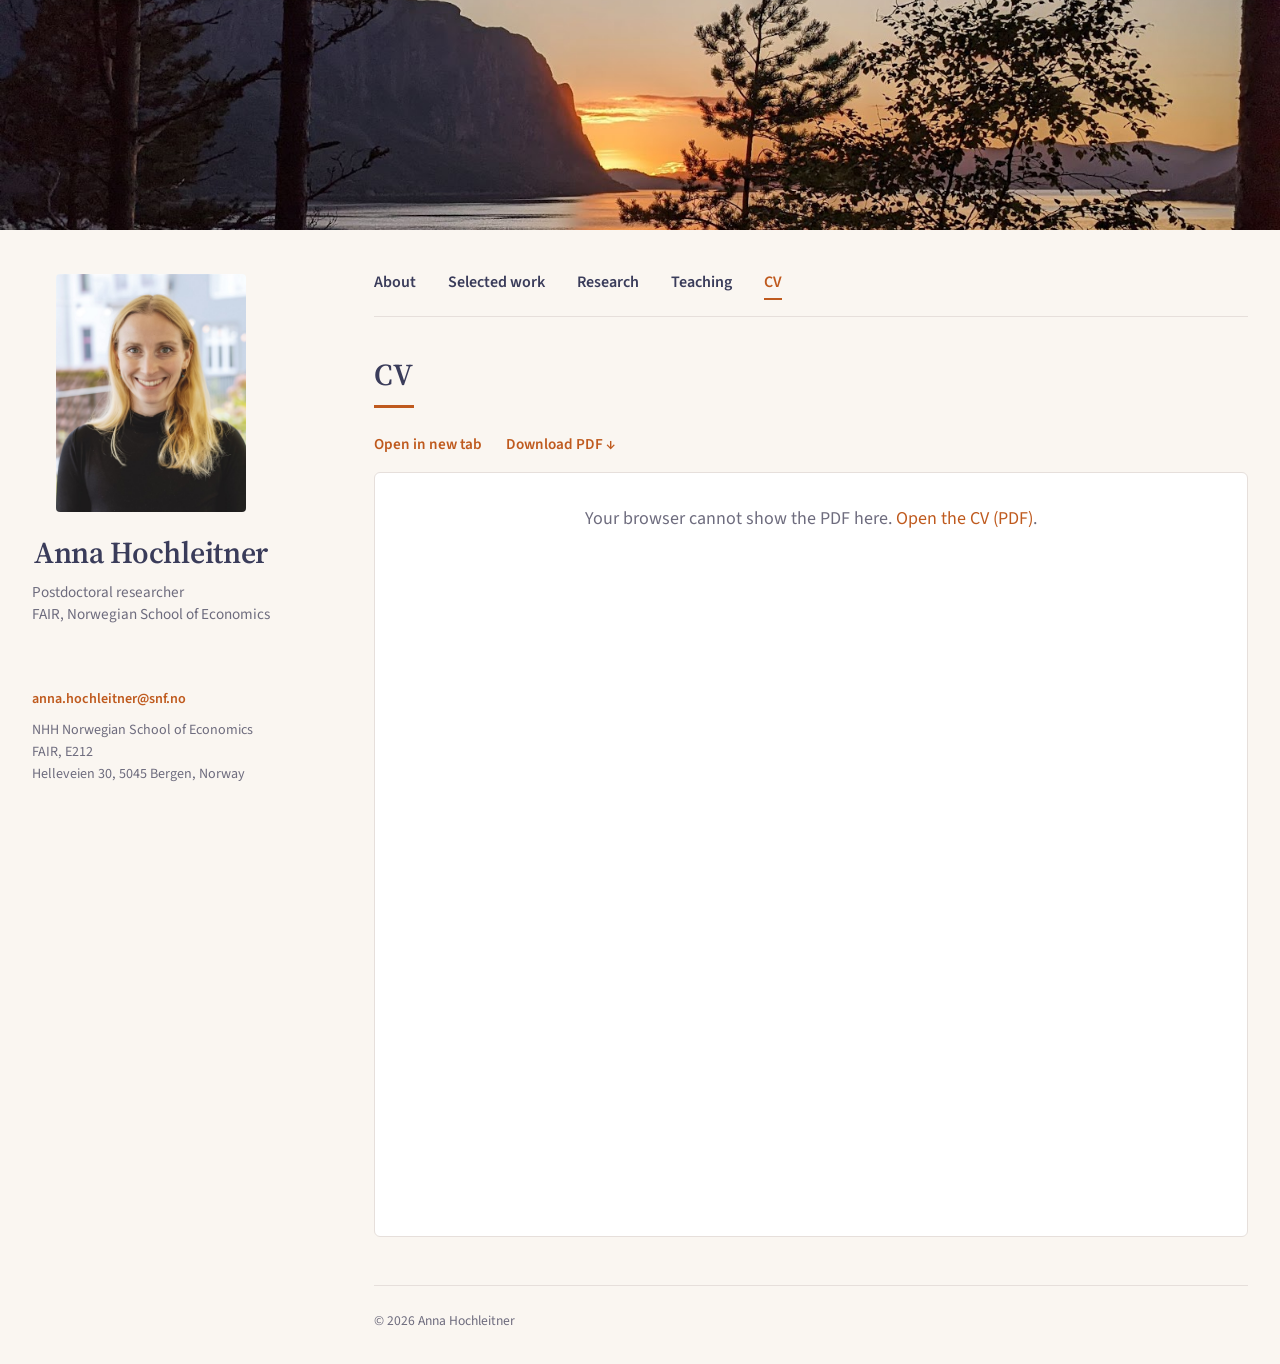
==== cv.html @ d39b29f3 "Remove external-link arrows" ====
<!doctype html>
<html lang="en">
<head>
  <meta charset="utf-8">
  <meta name="viewport" content="width=device-width, initial-scale=1">
  <title>CV · Anna Hochleitner</title>
  <meta name="description" content="Curriculum vitae of Anna Hochleitner.">
  <link rel="preconnect" href="https://fonts.googleapis.com">
  <link rel="preconnect" href="https://fonts.gstatic.com" crossorigin>
  <link href="https://fonts.googleapis.com/css2?family=Source+Sans+3:ital,wght@0,400;0,600;1,400&family=Source+Serif+4:ital,opsz,wght@0,8..60,400;0,8..60,600;1,8..60,400&display=swap" rel="stylesheet">
  <link rel="icon" href="favicon.svg" type="image/svg+xml">
  <link rel="stylesheet" href="style.css">
</head>
<body>
  <div class="banner" role="img" aria-label="Sunset over a fjord, seen through pine trees"></div>
  <div class="layout">
    <aside class="sidebar">
      <div class="identity">
      <img class="photo" src="photo.jpg" alt="Portrait of Anna Hochleitner" width="190" height="238">
      <h1>Anna Hochleitner</h1>
      <p class="role">Postdoctoral researcher<br>FAIR, Norwegian School of Economics</p>
      </div>

      <div class="contact">
        <p><a href="mailto:anna.hochleitner@snf.no">anna.hochleitner@snf.no</a></p>
        <p>NHH Norwegian School of Economics<br>FAIR, E212<br>Helleveien 30, 5045 Bergen, Norway</p>
      </div>
    </aside>

    <main>
      <nav class="tabs" aria-label="Sections">
        <a href="index.html#about">About</a>
        <a href="index.html#selected">Selected work</a>
        <a href="index.html#research">Research</a>
        <a href="index.html#teaching">Teaching</a>
        <a href="cv.html" class="active" aria-current="page">CV</a>
      </nav>

      <section id="cv">
        <h2>CV</h2>
        <p class="cv-actions">
          <a href="cv.pdf#navpanes=0&amp;pagemode=none" target="_blank" rel="noopener">Open in new tab</a>
          <a href="cv.pdf" download="CV_AnnaHochleitner.pdf">Download PDF ↓</a>
        </p>
        <object class="cv-viewer" data="cv.pdf#navpanes=0&amp;pagemode=none&amp;view=FitH" type="application/pdf" aria-label="CV of Anna Hochleitner">
          <p class="cv-fallback">Your browser cannot show the PDF here. <a href="cv.pdf" target="_blank" rel="noopener">Open the CV (PDF)</a>.</p>
        </object>
      </section>

      <footer>© 2026 Anna Hochleitner</footer>
    </main>
  </div>

</body>
</html>
---- style.css ----
:root {
  --bg: #faf6f1;
  --surface: #ffffff;
  --text: #262733;
  --muted: #6e6c7e;
  --border: #e6dfdb;
  --accent: #bf5a1e;
  --heading: #3a3c5a;
  --accent-soft: #fbe7d6;
  --serif: "Source Serif 4", Georgia, "Times New Roman", serif;
  --sans: "Source Sans 3", system-ui, sans-serif;
}
@media (prefers-color-scheme: dark) {
  :root {
    --bg: #16171f;
    --surface: #1f212c;
    --text: #ece8e3;
    --muted: #a3a1b5;
    --border: #313447;
    --accent: #f2a35e;
    --heading: #d9d6ee;
    --accent-soft: #3b2c22;
  }
}

* { box-sizing: border-box; margin: 0; padding: 0; }
html { scroll-behavior: smooth; }
body {
  font-family: var(--sans);
  font-size: 18px;
  line-height: 1.6;
  background: var(--bg);
  color: var(--text);
}
a { color: var(--accent); text-decoration: none; }
a:hover { text-decoration: underline; text-underline-offset: 3px; }

/* Two-column layout: sidebar + content */
.layout {
  max-width: 1120px; margin: 0 auto; padding: 0 2rem;
  display: grid; grid-template-columns: 270px minmax(0, 1fr); gap: 4.5rem;
}

/* Sidebar */
.sidebar {
  position: sticky; top: 0; align-self: start;
  height: 100vh; padding: 3.5rem 0 2rem;
  display: flex; flex-direction: column;
}
.photo {
  width: 170px; height: 170px; border-radius: 50%;
  object-fit: cover; object-position: center 22%;
  border: 4px solid var(--surface); box-shadow: 0 0 0 1px var(--border);
}
.sidebar h1 {
  font-family: var(--serif); font-size: 1.9rem; font-weight: 600; line-height: 1.15;
  letter-spacing: -0.01em; margin-top: 1.5rem;
}
.role { color: var(--muted); font-size: 0.95rem; line-height: 1.45; margin-top: 0.6rem; }
.sidebar nav { display: flex; flex-direction: column; gap: 0.15rem; margin-top: 2.25rem; }
.sidebar nav a {
  color: var(--text); font-size: 1rem; padding: 0.3rem 0 0.3rem 0.9rem;
  border-left: 2px solid var(--border); transition: border-color 0.15s, color 0.15s;
}
.sidebar nav a:hover, .sidebar nav a.active { color: var(--accent); border-left-color: var(--accent); text-decoration: none; }
.contact { margin-top: auto; padding-top: 2rem; font-size: 0.88rem; color: var(--muted); line-height: 1.55; }
.contact a { font-weight: 600; }
.contact p + p { margin-top: 0.6rem; }

/* Content */
main { padding: 3.5rem 0 2rem; min-width: 0; }
section { padding-bottom: 4rem; scroll-margin-top: 2rem; }
h2 {
  font-family: var(--serif); font-size: 1.9rem; font-weight: 600; letter-spacing: -0.01em; line-height: 1.2;
  margin-bottom: 1.5rem;
}
h2::after { content: ""; display: block; width: 2.5rem; height: 3px; background: var(--accent); margin-top: 0.7rem; }

.about p { font-family: var(--serif); font-size: 1.2rem; line-height: 1.65; }
.about p + p { margin-top: 1.1rem; }

/* Group labels: Publications / Working papers / Work in progress */
h3 {
  display: flex; align-items: baseline; gap: 0.6rem;
  font-size: 0.8rem; font-weight: 600; text-transform: uppercase; letter-spacing: 0.14em;
  color: var(--accent); margin: 2.75rem 0 0.25rem;
}
h2 + h3 { margin-top: 0; }
h3 .count { color: var(--muted); font-weight: 400; letter-spacing: 0; }

/* Papers */
.papers { list-style: none; }
.paper { padding: 1.35rem 0; border-bottom: 1px solid var(--border); }
.paper:last-child { border-bottom: none; }
.paper h4 { font-family: var(--serif); font-size: 1.2rem; font-weight: 600; line-height: 1.35; }
.paper .authors { color: var(--muted); font-size: 0.95rem; margin-top: 0.2rem; }
.paper .meta { display: flex; flex-wrap: wrap; align-items: center; gap: 0.4rem 0.9rem; margin-top: 0.6rem; font-size: 0.88rem; }
.tag {
  background: var(--accent-soft); color: var(--accent);
  padding: 0.12rem 0.6rem; border-radius: 4px; font-weight: 600;
}
.tag.plain { background: transparent; color: var(--muted); padding-left: 0; font-weight: 400; font-style: italic; }
.paper .meta a { font-weight: 600; }

/* Abstract toggle */
.paper details { margin-top: 0.6rem; }
.paper summary {
  display: inline-flex; align-items: center; gap: 0.4rem;
  font-size: 0.88rem; font-weight: 600; color: var(--muted);
  cursor: pointer; list-style: none; user-select: none;
}
.paper summary::-webkit-details-marker { display: none; }
.paper summary::before {
  content: "+"; display: inline-grid; place-items: center;
  width: 1.1rem; height: 1.1rem; border: 1px solid var(--border); border-radius: 50%;
  font-size: 0.85rem; line-height: 1; background: var(--surface);
}
.paper details[open] summary::before { content: "–"; }
.paper summary:hover { color: var(--accent); }
.paper details p {
  margin-top: 0.75rem; padding: 1rem 1.25rem;
  background: var(--surface); border: 1px solid var(--border); border-radius: 6px;
  font-size: 0.95rem; line-height: 1.65;
}

/* Teaching */
.scale { color: var(--muted); font-size: 0.88rem; font-style: italic; margin-bottom: 0.25rem; }
.courses { list-style: none; }
.courses li {
  display: grid; grid-template-columns: minmax(0, 1fr) auto; gap: 0.15rem 1rem; align-items: baseline;
  padding: 0.8rem 0; border-bottom: 1px solid var(--border);
}
.courses li:last-child { border-bottom: none; }
.courses .name { font-family: var(--serif); font-size: 1.08rem; font-weight: 600; }
.courses .detail { grid-column: 1; color: var(--muted); font-size: 0.9rem; }
.courses .score { grid-column: 2; grid-row: 1; font-size: 0.88rem; font-weight: 600; color: var(--accent); white-space: nowrap; }
.courses .score.none { color: var(--muted); font-weight: 400; font-style: italic; }

footer { border-top: 1px solid var(--border); padding: 1.5rem 0 0; color: var(--muted); font-size: 0.85rem; }

/* Narrow screens: sidebar becomes a header */
@media (max-width: 860px) {
  .layout { grid-template-columns: 1fr; gap: 0; padding: 0 1.25rem; }
  .sidebar {
    position: static; height: auto; padding: 2.5rem 0 2rem; align-items: center; text-align: center;
    border-bottom: 1px solid var(--border);
  }
  .sidebar nav { flex-direction: row; flex-wrap: wrap; justify-content: center; gap: 0.25rem 1.25rem; margin-top: 1.5rem; }
  .sidebar nav a { border-left: 0; padding: 0.2rem 0; }
  .contact { margin-top: 1.5rem; padding-top: 0; }
  main { padding-top: 2.5rem; }
  section { padding-bottom: 3rem; }
  .about p { font-size: 1.1rem; }
}

/* Photo: plain rectangle, centred above the name */
.identity { display: flex; flex-direction: column; align-items: center; text-align: center; width: fit-content; }
.photo {
  width: 190px; height: 238px; border-radius: 4px;
  border: 0; box-shadow: none; object-position: center 15%;
}

/* Banner across the top (the fjord sunset from the original site) */
.banner {
  height: clamp(130px, 21vw, 230px);
  background: #262733 url("banner.jpg") center 42% / cover no-repeat;
}

/* Role line left-aligned under the centred photo and name */
.identity .role { align-self: flex-start; text-align: left; }
@media (max-width: 860px) {
  .identity .role { align-self: center; text-align: center; }
}

/* Headings in the dusk blue of the banner's mountains and sky */
.sidebar h1, h2, .paper h4, .courses .name { color: var(--heading); }

/* Section links: a row at the top of the content column, visible on load and sticky while scrolling */
.tabs {
  position: sticky; top: 0; z-index: 5;
  display: flex; flex-wrap: wrap; gap: 0.25rem 2rem;
  padding: 1rem 0; margin-bottom: 2.5rem;
  background: color-mix(in srgb, var(--bg) 92%, transparent);
  backdrop-filter: blur(8px);
  border-bottom: 1px solid var(--border);
}
.tabs a {
  color: var(--heading); font-weight: 600; font-size: 1rem;
  padding-bottom: 0.15rem; border-bottom: 2px solid transparent;
  transition: color 0.15s, border-color 0.15s;
}
.tabs a:hover, .tabs a.active { color: var(--accent); border-bottom-color: var(--accent); text-decoration: none; }
main { padding-top: 1.5rem; }
section { scroll-margin-top: 5rem; }
.sidebar { padding-top: 2.75rem; }
.contact { margin-top: 2rem; }
@media (max-width: 860px) {
  .tabs { justify-content: center; margin-bottom: 2rem; }
  main { padding-top: 0; }
}

/* Selected work: one figure + abstract per paper */
.feature { padding: 0.25rem 0 2.5rem; }
.feature + .feature { border-top: 1px solid var(--border); padding-top: 2.5rem; }
.feature:last-child { padding-bottom: 0; }
.feature h3 {
  display: block; font-family: var(--serif); font-size: 1.4rem; font-weight: 600; line-height: 1.3;
  text-transform: none; letter-spacing: -0.005em; color: var(--heading); margin: 0;
}
.feature .authors { color: var(--muted); font-size: 0.95rem; margin-top: 0.3rem; }
.feature .meta { display: flex; flex-wrap: wrap; align-items: center; gap: 0.4rem 0.9rem; margin-top: 0.6rem; font-size: 0.88rem; }
.feature .meta a { font-weight: 600; }
.feature figure {
  margin: 1.5rem 0 1.25rem; padding: 1rem;
  background: #fff; border: 1px solid var(--border); border-radius: 6px;
}
.feature figure img { display: block; width: 100%; height: auto; }
.feature figcaption { font-size: 0.85rem; color: #6e6c7e; margin-top: 0.75rem; text-align: center; font-style: italic; }
.feature .abstract { font-size: 1rem; line-height: 1.65; }

/* Selected work: abstract (left) and figure (right) side by side */
.layout { max-width: 1280px; }
.feature-body {
  display: grid; grid-template-columns: minmax(0, 1fr) minmax(0, 1fr); gap: 2rem;
  align-items: start; margin-top: 1.25rem;
}
.feature-body .abstract { font-size: 0.9rem; line-height: 1.6; }
.feature-body figure { margin: 0; padding: 0.75rem; }
.feature-body figure a { display: block; cursor: zoom-in; }
.feature-body figcaption { font-size: 0.8rem; margin-top: 0.6rem; }
@media (max-width: 1080px) {
  .feature-body { grid-template-columns: 1fr; gap: 1.25rem; }
  .feature-body figure { order: -1; }
}

/* Selected work: balance abstract and figure heights */
.feature-body { align-items: center; }
.feature-body figure img { width: auto; max-width: 100%; max-height: 360px; margin: 0 auto; }
.abstract-wrap .abstract { overflow: hidden; }
.abstract-wrap.clamped .abstract {
  -webkit-mask-image: linear-gradient(to bottom, #000 calc(100% - 3.5rem), transparent);
  mask-image: linear-gradient(to bottom, #000 calc(100% - 3.5rem), transparent);
}
.more {
  margin-top: 0.5rem; padding: 0; border: 0; background: none; cursor: pointer;
  font: inherit; font-size: 0.88rem; font-weight: 600; color: var(--accent);
}
.more:hover { text-decoration: underline; text-underline-offset: 3px; }

/* Coauthor links: quiet, underlined, accent on hover */
.authors a.co {
  color: inherit; text-decoration: underline; text-decoration-color: var(--border);
  text-decoration-thickness: 1px; text-underline-offset: 3px;
}
.authors a.co:hover { color: var(--accent); text-decoration-color: currentColor; }

/* Embedded CV */
.cv-actions { display: flex; flex-wrap: wrap; gap: 0.4rem 1.5rem; font-size: 0.95rem; font-weight: 600; margin-bottom: 1rem; }
.cv-viewer {
  display: block; width: 100%; height: min(85vh, 1100px); min-height: 520px;
  border: 1px solid var(--border); border-radius: 6px; background: var(--surface);
}
.cv-fallback { padding: 2rem; text-align: center; color: var(--muted); }
#cv { padding-bottom: 3rem; }
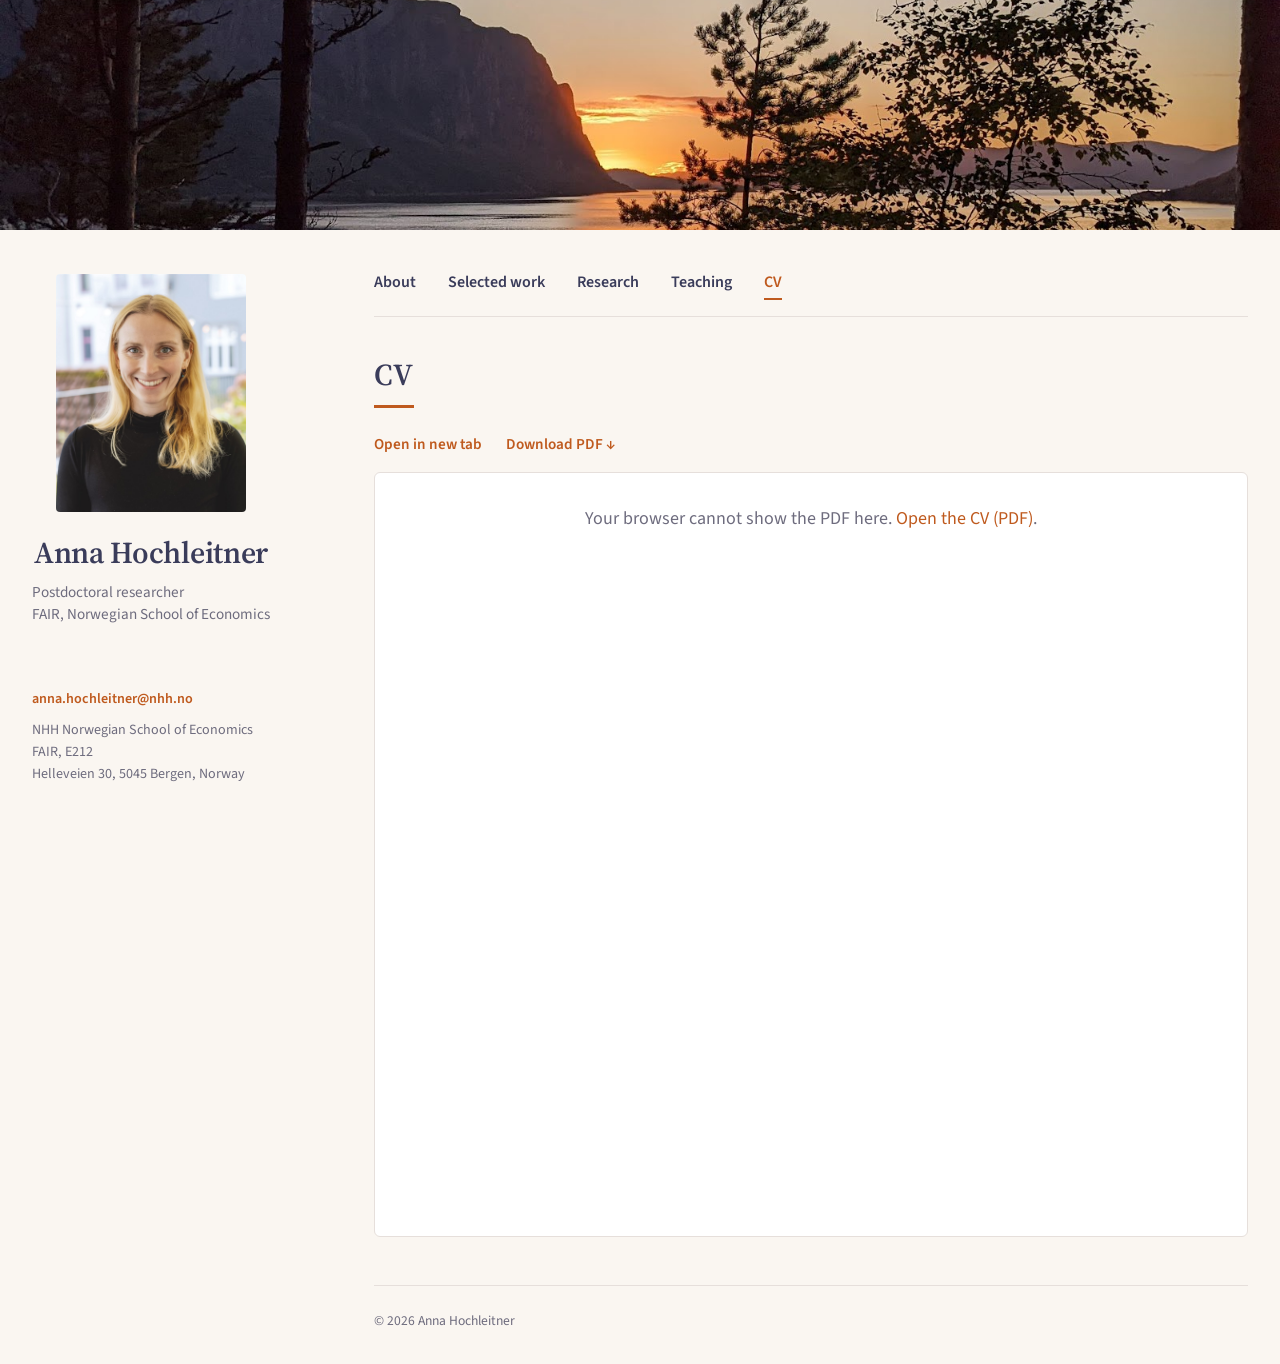
==== commit b6726f79: "Update email to nhh.no and mark GEB paper as forthcoming Co-Authored-By: Claude Fable 5.1 <noreply@a" ====
--- a/cv.html
+++ b/cv.html
@@ -22,7 +22,7 @@
       </div>
 
       <div class="contact">
-        <p><a href="mailto:anna.hochleitner@snf.no">anna.hochleitner@snf.no</a></p>
+        <p><a href="mailto:anna.hochleitner@nhh.no">anna.hochleitner@nhh.no</a></p>
         <p>NHH Norwegian School of Economics<br>FAIR, E212<br>Helleveien 30, 5045 Bergen, Norway</p>
       </div>
     </aside>
--- a/style.css
+++ b/style.css
@@ -262,3 +262,9 @@
 }
 .cv-fallback { padding: 2rem; text-align: center; color: var(--muted); }
 #cv { padding-bottom: 3rem; }
+
+/* Justified body text (about, abstracts); hyphenation keeps word gaps even */
+.about p, .abstract, .paper details p {
+  text-align: justify; text-justify: inter-word;
+  hyphens: auto; -webkit-hyphens: auto;
+}
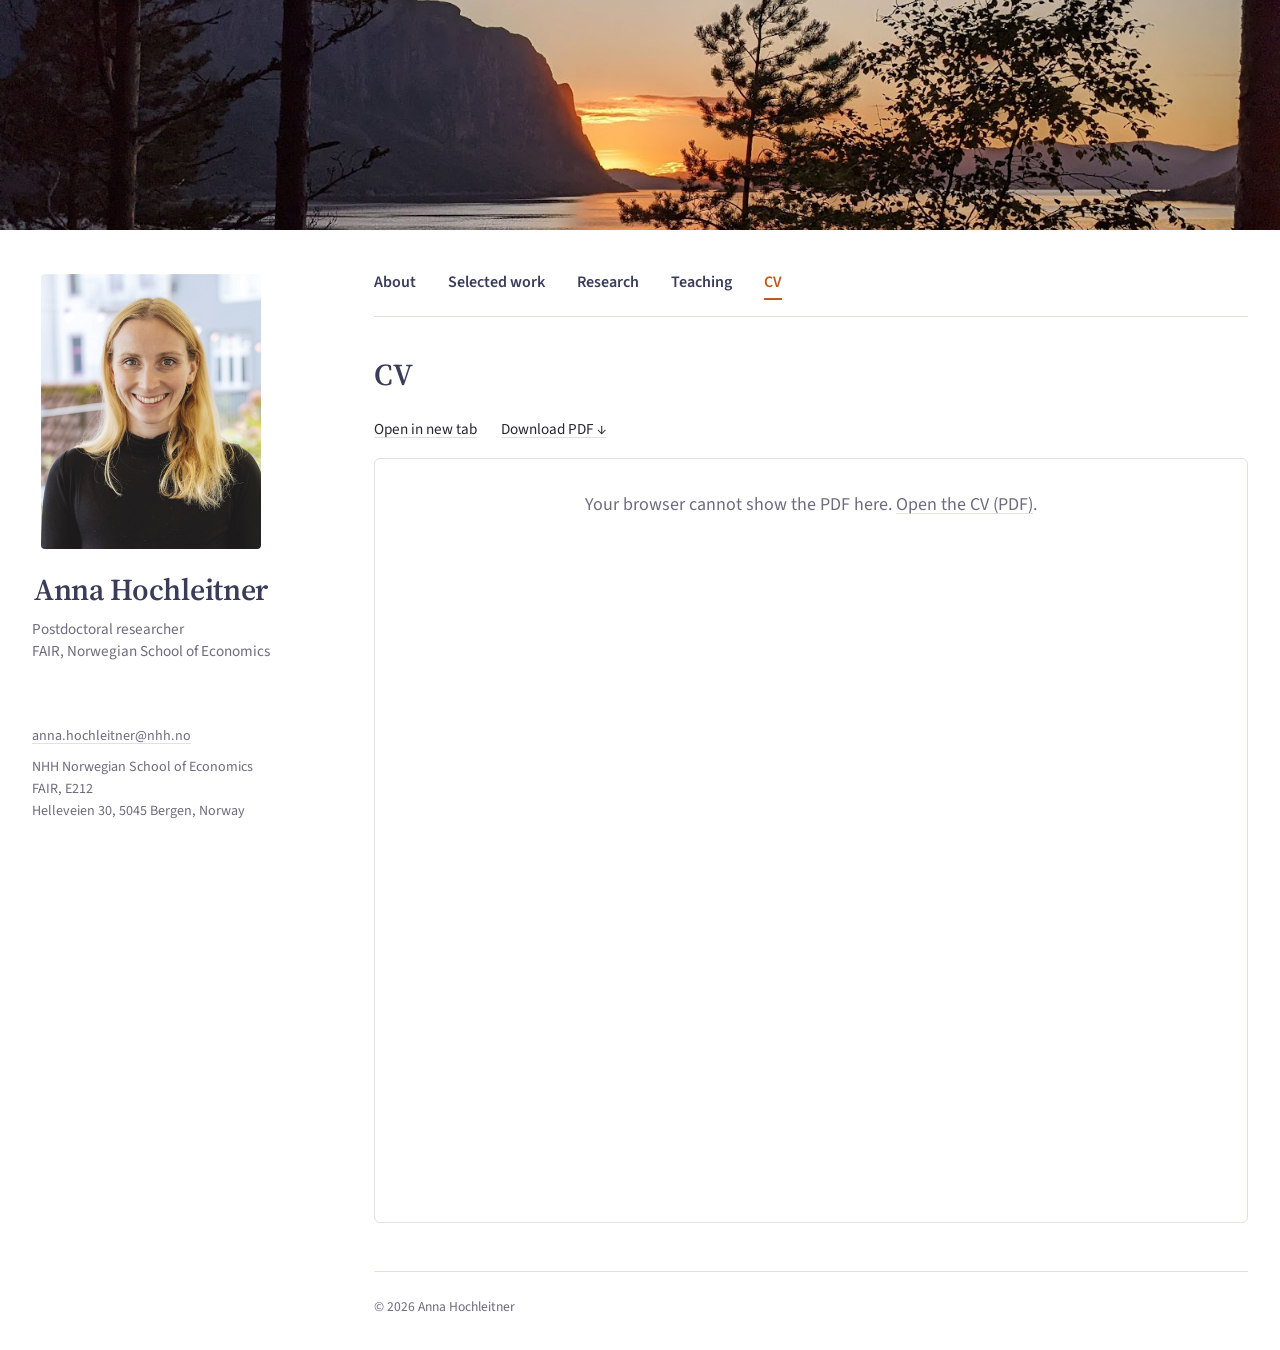
==== commit 8d5046dd: "Remove heading rule and enlarge portrait photo Co-Authored-By: Claude Fable 5.1 <noreply@anthropic.c" ====
--- a/cv.html
+++ b/cv.html
@@ -16,7 +16,7 @@
   <div class="layout">
     <aside class="sidebar">
       <div class="identity">
-      <img class="photo" src="photo.jpg" alt="Portrait of Anna Hochleitner" width="190" height="238">
+      <img class="photo" src="photo.jpg" alt="Portrait of Anna Hochleitner" width="220" height="275">
       <h1>Anna Hochleitner</h1>
       <p class="role">Postdoctoral researcher<br>FAIR, Norwegian School of Economics</p>
       </div>
@@ -31,19 +31,19 @@
       <nav class="tabs" aria-label="Sections">
         <a href="index.html#about">About</a>
         <a href="index.html#selected">Selected work</a>
-        <a href="index.html#research">Research</a>
-        <a href="index.html#teaching">Teaching</a>
+        <a href="research.html">Research</a>
+        <a href="teaching.html">Teaching</a>
         <a href="cv.html" class="active" aria-current="page">CV</a>
       </nav>
 
       <section id="cv">
         <h2>CV</h2>
         <p class="cv-actions">
-          <a href="cv.pdf#navpanes=0&amp;pagemode=none" target="_blank" rel="noopener">Open in new tab</a>
-          <a href="cv.pdf" download="CV_AnnaHochleitner.pdf">Download PDF ↓</a>
+          <a href="CV_AnnaHochleitner.pdf#navpanes=0&amp;pagemode=none" target="_blank" rel="noopener">Open in new tab</a>
+          <a href="CV_AnnaHochleitner.pdf" download="CV_AnnaHochleitner.pdf">Download PDF ↓</a>
         </p>
-        <object class="cv-viewer" data="cv.pdf#navpanes=0&amp;pagemode=none&amp;view=FitH" type="application/pdf" aria-label="CV of Anna Hochleitner">
-          <p class="cv-fallback">Your browser cannot show the PDF here. <a href="cv.pdf" target="_blank" rel="noopener">Open the CV (PDF)</a>.</p>
+        <object class="cv-viewer" data="CV_AnnaHochleitner.pdf#navpanes=0&amp;pagemode=none&amp;view=FitH" type="application/pdf" aria-label="CV of Anna Hochleitner">
+          <p class="cv-fallback">Your browser cannot show the PDF here. <a href="CV_AnnaHochleitner.pdf" target="_blank" rel="noopener">Open the CV (PDF)</a>.</p>
         </object>
       </section>
 
--- a/style.css
+++ b/style.css
@@ -1,5 +1,5 @@
 :root {
-  --bg: #faf6f1;
+  --bg: #ffffff;
   --surface: #ffffff;
   --text: #262733;
   --muted: #6e6c7e;
@@ -32,8 +32,9 @@
   background: var(--bg);
   color: var(--text);
 }
-a { color: var(--accent); text-decoration: none; }
-a:hover { text-decoration: underline; text-underline-offset: 3px; }
+/* Links: quiet by default (text colour, thin underline), accent only on hover */
+a { color: inherit; text-decoration: underline; text-decoration-color: var(--border); text-decoration-thickness: 1px; text-underline-offset: 3px; }
+a:hover { text-decoration-color: var(--accent); }
 
 /* Two-column layout: sidebar + content */
 .layout {
@@ -59,12 +60,11 @@
 .role { color: var(--muted); font-size: 0.95rem; line-height: 1.45; margin-top: 0.6rem; }
 .sidebar nav { display: flex; flex-direction: column; gap: 0.15rem; margin-top: 2.25rem; }
 .sidebar nav a {
-  color: var(--text); font-size: 1rem; padding: 0.3rem 0 0.3rem 0.9rem;
+  text-decoration: none; color: var(--text); font-size: 1rem; padding: 0.3rem 0 0.3rem 0.9rem;
   border-left: 2px solid var(--border); transition: border-color 0.15s, color 0.15s;
 }
 .sidebar nav a:hover, .sidebar nav a.active { color: var(--accent); border-left-color: var(--accent); text-decoration: none; }
 .contact { margin-top: auto; padding-top: 2rem; font-size: 0.88rem; color: var(--muted); line-height: 1.55; }
-.contact a { font-weight: 600; }
 .contact p + p { margin-top: 0.6rem; }
 
 /* Content */
@@ -74,7 +74,6 @@
   font-family: var(--serif); font-size: 1.9rem; font-weight: 600; letter-spacing: -0.01em; line-height: 1.2;
   margin-bottom: 1.5rem;
 }
-h2::after { content: ""; display: block; width: 2.5rem; height: 3px; background: var(--accent); margin-top: 0.7rem; }
 
 .about p { font-family: var(--serif); font-size: 1.2rem; line-height: 1.65; }
 .about p + p { margin-top: 1.1rem; }
@@ -95,12 +94,8 @@
 .paper h4 { font-family: var(--serif); font-size: 1.2rem; font-weight: 600; line-height: 1.35; }
 .paper .authors { color: var(--muted); font-size: 0.95rem; margin-top: 0.2rem; }
 .paper .meta { display: flex; flex-wrap: wrap; align-items: center; gap: 0.4rem 0.9rem; margin-top: 0.6rem; font-size: 0.88rem; }
-.tag {
-  background: var(--accent-soft); color: var(--accent);
-  padding: 0.12rem 0.6rem; border-radius: 4px; font-weight: 600;
-}
-.tag.plain { background: transparent; color: var(--muted); padding-left: 0; font-weight: 400; font-style: italic; }
-.paper .meta a { font-weight: 600; }
+.tag { color: var(--text); }
+.tag.plain { color: var(--muted); font-weight: 400; font-style: italic; }
 
 /* Abstract toggle */
 .paper details { margin-top: 0.6rem; }
@@ -133,7 +128,7 @@
 .courses li:last-child { border-bottom: none; }
 .courses .name { font-family: var(--serif); font-size: 1.08rem; font-weight: 600; }
 .courses .detail { grid-column: 1; color: var(--muted); font-size: 0.9rem; }
-.courses .score { grid-column: 2; grid-row: 1; font-size: 0.88rem; font-weight: 600; color: var(--accent); white-space: nowrap; }
+.courses .score { grid-column: 2; grid-row: 1; font-size: 0.88rem; font-weight: 600; color: var(--text); white-space: nowrap; }
 .courses .score.none { color: var(--muted); font-weight: 400; font-style: italic; }
 
 footer { border-top: 1px solid var(--border); padding: 1.5rem 0 0; color: var(--muted); font-size: 0.85rem; }
@@ -156,7 +151,7 @@
 /* Photo: plain rectangle, centred above the name */
 .identity { display: flex; flex-direction: column; align-items: center; text-align: center; width: fit-content; }
 .photo {
-  width: 190px; height: 238px; border-radius: 4px;
+  width: 220px; height: 275px; border-radius: 4px;
   border: 0; box-shadow: none; object-position: center 15%;
 }
 
@@ -185,7 +180,7 @@
   border-bottom: 1px solid var(--border);
 }
 .tabs a {
-  color: var(--heading); font-weight: 600; font-size: 1rem;
+  text-decoration: none; color: var(--heading); font-weight: 600; font-size: 1rem;
   padding-bottom: 0.15rem; border-bottom: 2px solid transparent;
   transition: color 0.15s, border-color 0.15s;
 }
@@ -209,7 +204,6 @@
 }
 .feature .authors { color: var(--muted); font-size: 0.95rem; margin-top: 0.3rem; }
 .feature .meta { display: flex; flex-wrap: wrap; align-items: center; gap: 0.4rem 0.9rem; margin-top: 0.6rem; font-size: 0.88rem; }
-.feature .meta a { font-weight: 600; }
 .feature figure {
   margin: 1.5rem 0 1.25rem; padding: 1rem;
   background: #fff; border: 1px solid var(--border); border-radius: 6px;
@@ -243,19 +237,12 @@
 }
 .more {
   margin-top: 0.5rem; padding: 0; border: 0; background: none; cursor: pointer;
-  font: inherit; font-size: 0.88rem; font-weight: 600; color: var(--accent);
-}
-.more:hover { text-decoration: underline; text-underline-offset: 3px; }
-
-/* Coauthor links: quiet, underlined, accent on hover */
-.authors a.co {
-  color: inherit; text-decoration: underline; text-decoration-color: var(--border);
-  text-decoration-thickness: 1px; text-underline-offset: 3px;
-}
-.authors a.co:hover { color: var(--accent); text-decoration-color: currentColor; }
+  font: inherit; font-size: 0.88rem; font-weight: 600; color: var(--muted);
+}
+.more:hover { color: var(--accent); }
 
 /* Embedded CV */
-.cv-actions { display: flex; flex-wrap: wrap; gap: 0.4rem 1.5rem; font-size: 0.95rem; font-weight: 600; margin-bottom: 1rem; }
+.cv-actions { display: flex; flex-wrap: wrap; gap: 0.4rem 1.5rem; font-size: 0.95rem; margin-bottom: 1rem; }
 .cv-viewer {
   display: block; width: 100%; height: min(85vh, 1100px); min-height: 520px;
   border: 1px solid var(--border); border-radius: 6px; background: var(--surface);
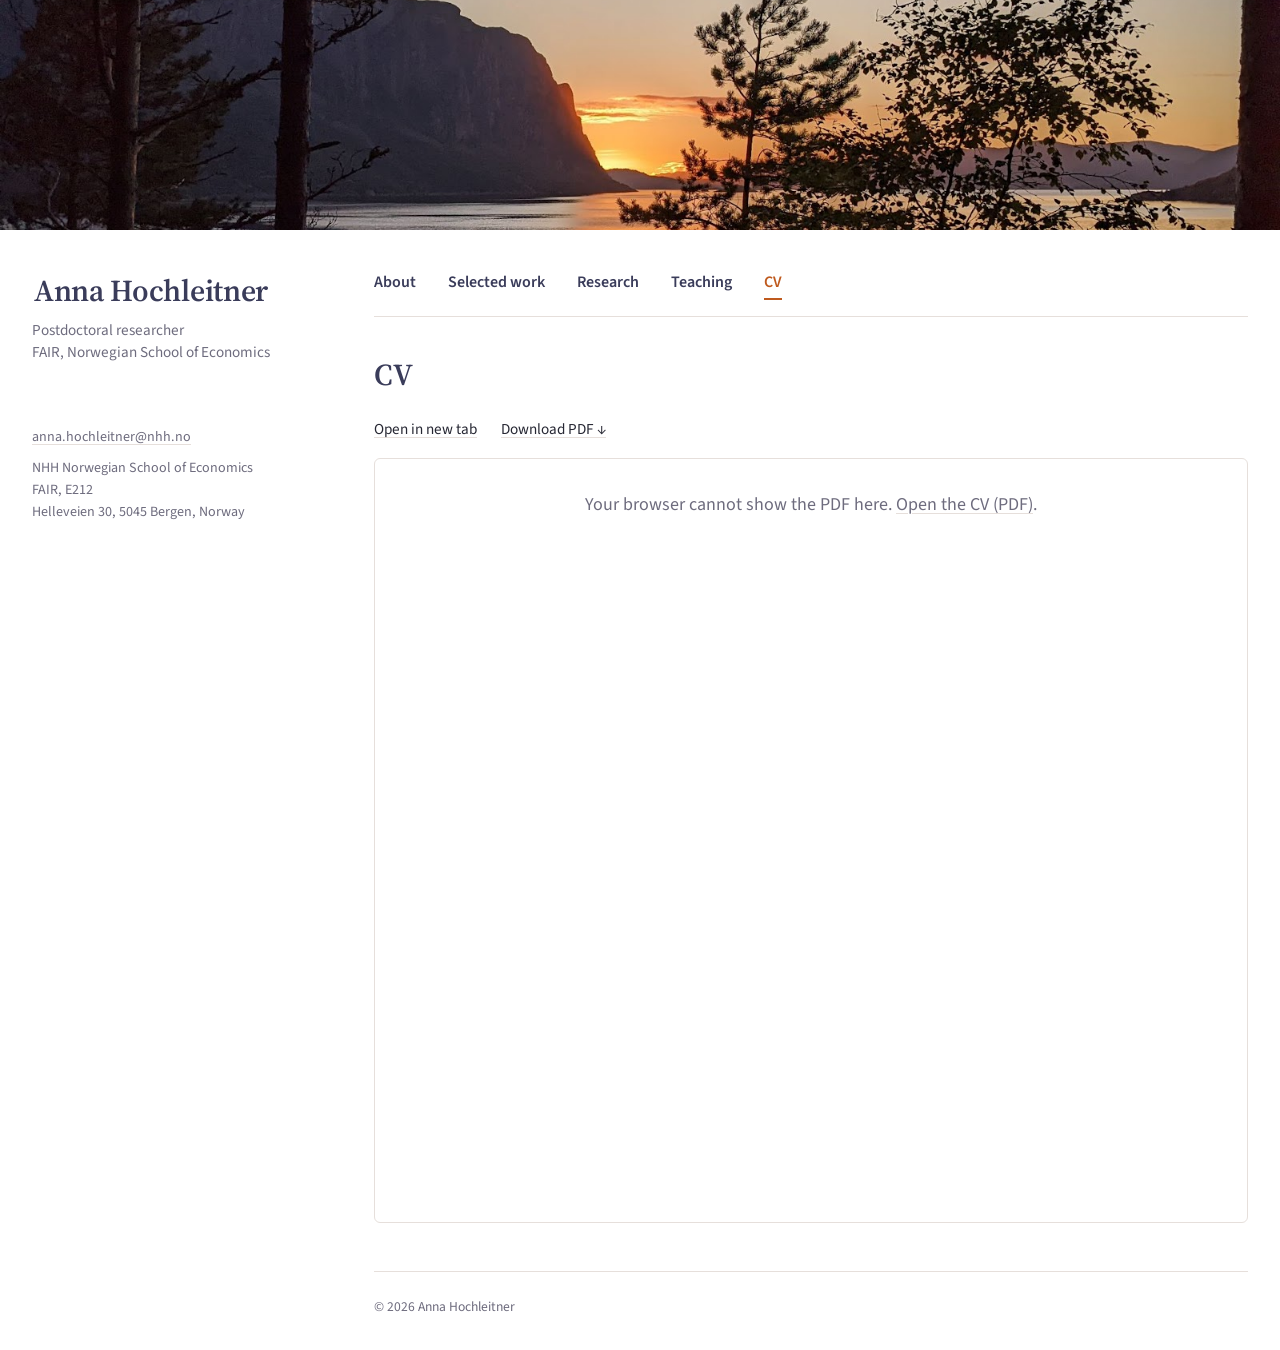
==== commit c8181e5a: "Show the portrait photo only on the landing page Co-Authored-By: Claude Fable 5.1 <noreply@anthropic" ====
--- a/cv.html
+++ b/cv.html
@@ -16,7 +16,6 @@
   <div class="layout">
     <aside class="sidebar">
       <div class="identity">
-      <img class="photo" src="photo.jpg" alt="Portrait of Anna Hochleitner" width="220" height="275">
       <h1>Anna Hochleitner</h1>
       <p class="role">Postdoctoral researcher<br>FAIR, Norwegian School of Economics</p>
       </div>
--- a/style.css
+++ b/style.css
@@ -58,6 +58,7 @@
   letter-spacing: -0.01em; margin-top: 1.5rem;
 }
 .role { color: var(--muted); font-size: 0.95rem; line-height: 1.45; margin-top: 0.6rem; }
+.identity h1:first-child { margin-top: 0; }
 .sidebar nav { display: flex; flex-direction: column; gap: 0.15rem; margin-top: 2.25rem; }
 .sidebar nav a {
   text-decoration: none; color: var(--text); font-size: 1rem; padding: 0.3rem 0 0.3rem 0.9rem;
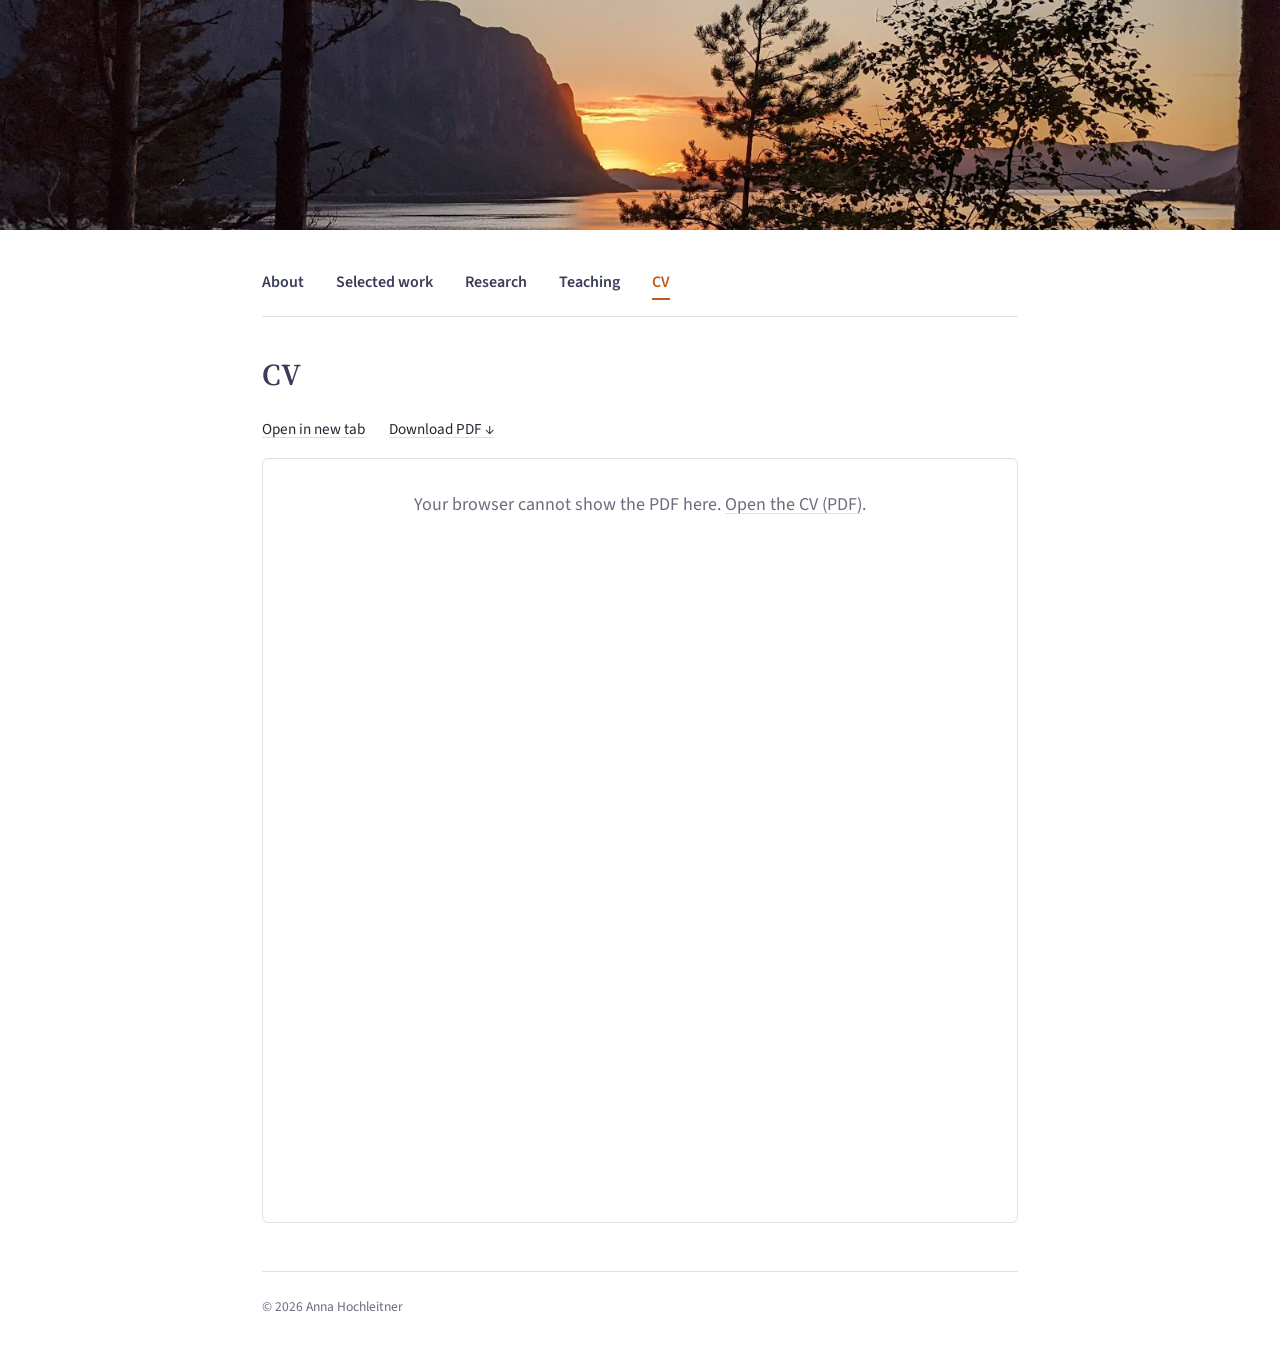
==== commit f47d7453: "Drop the sidebar on Research, Teaching and CV pages Co-Authored-By: Claude Fable 5.1 <noreply@anthro" ====
--- a/cv.html
+++ b/cv.html
@@ -13,19 +13,7 @@
 </head>
 <body>
   <div class="banner" role="img" aria-label="Sunset over a fjord, seen through pine trees"></div>
-  <div class="layout">
-    <aside class="sidebar">
-      <div class="identity">
-      <h1>Anna Hochleitner</h1>
-      <p class="role">Postdoctoral researcher<br>FAIR, Norwegian School of Economics</p>
-      </div>
-
-      <div class="contact">
-        <p><a href="mailto:anna.hochleitner@nhh.no">anna.hochleitner@nhh.no</a></p>
-        <p>NHH Norwegian School of Economics<br>FAIR, E212<br>Helleveien 30, 5045 Bergen, Norway</p>
-      </div>
-    </aside>
-
+  <div class="layout single">
     <main>
       <nav class="tabs" aria-label="Sections">
         <a href="index.html#about">About</a>
--- a/style.css
+++ b/style.css
@@ -41,6 +41,8 @@
   max-width: 1120px; margin: 0 auto; padding: 0 2rem;
   display: grid; grid-template-columns: 270px minmax(0, 1fr); gap: 4.5rem;
 }
+/* Subpages: no sidebar, one column at a comfortable reading width */
+.layout.single { grid-template-columns: minmax(0, 1fr); max-width: 820px; }
 
 /* Sidebar */
 .sidebar {
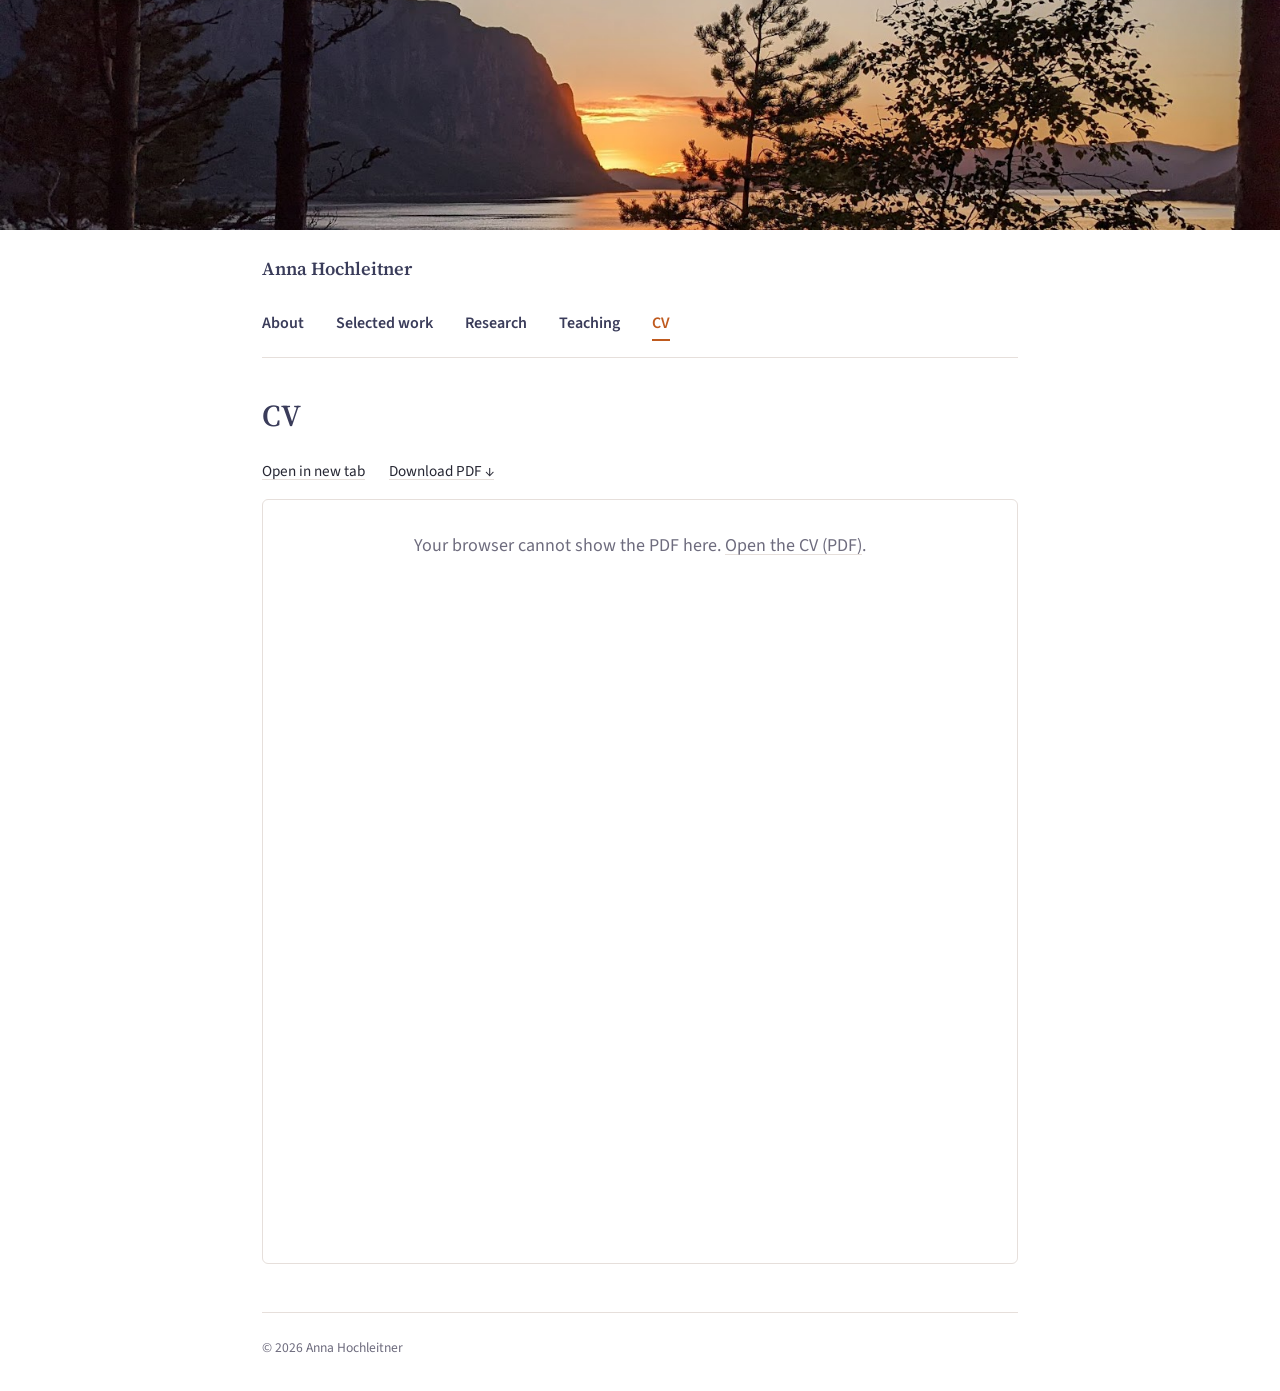
==== commit 34db6a51: "Add name line above navigation on subpages Co-Authored-By: Claude Fable 5.1 <noreply@anthropic.com>" ====
--- a/cv.html
+++ b/cv.html
@@ -15,6 +15,7 @@
   <div class="banner" role="img" aria-label="Sunset over a fjord, seen through pine trees"></div>
   <div class="layout single">
     <main>
+      <p class="site-name"><a href="index.html">Anna Hochleitner</a></p>
       <nav class="tabs" aria-label="Sections">
         <a href="index.html#about">About</a>
         <a href="index.html#selected">Selected work</a>
--- a/style.css
+++ b/style.css
@@ -43,6 +43,9 @@
 }
 /* Subpages: no sidebar, one column at a comfortable reading width */
 .layout.single { grid-template-columns: minmax(0, 1fr); max-width: 820px; }
+.site-name { font-family: var(--serif); font-size: 1.15rem; font-weight: 600; color: var(--heading); margin-bottom: 0.75rem; }
+.site-name a { text-decoration: none; }
+.site-name a:hover { color: var(--accent); }
 
 /* Sidebar */
 .sidebar {
